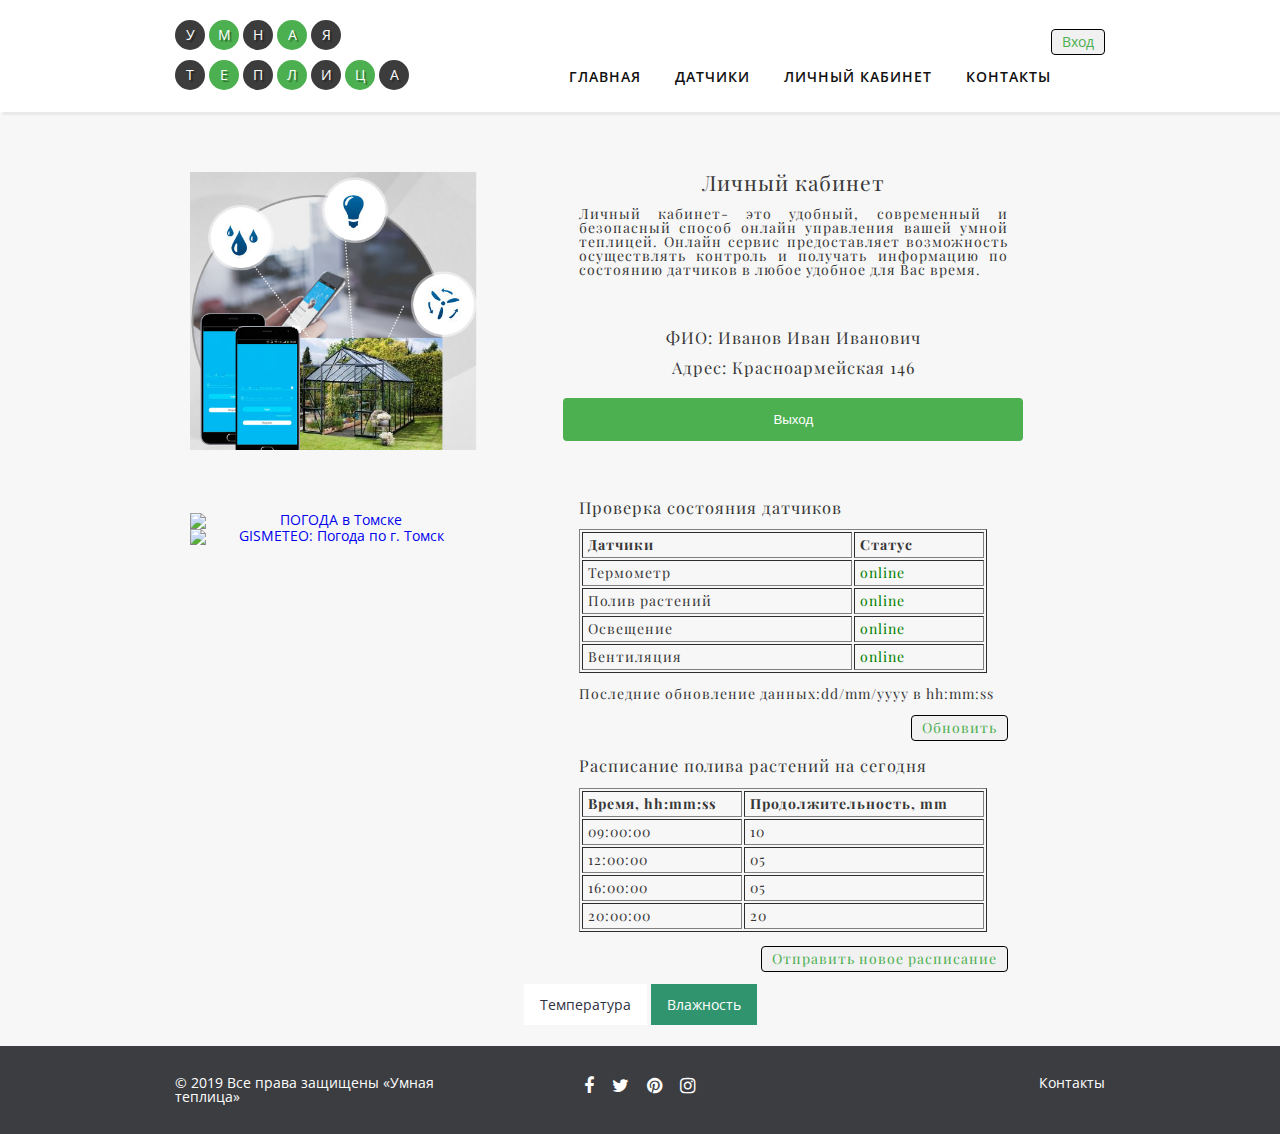
==== frontend/account2.html @ d5b95f82 "Add files via upload" ====
<!DOCTYPE html>
<html>
<head>
  <meta charset="utf-8">
  <meta name="viewport" content="width=device-width, initial-scale=1">
  <title>Умная теплица</title>
  <link rel="stylesheet" type="text/css" href="https://fonts.googleapis.com/css?family=Open+Sans:400,400italic,600,600italic,700,700italic|Playfair+Display:400,700&subset=latin,cyrillic">
  <link rel="stylesheet" type="text/css" href="https://cdnjs.cloudflare.com/ajax/libs/font-awesome/4.4.0/css/font-awesome.css">
  <link rel="stylesheet" type="text/css" href="styles/style.css">
  <script src="https://cdnjs.cloudflare.com/ajax/libs/jquery/2.2.2/jquery.min.js"></script>
  <script src="https://cdnjs.cloudflare.com/ajax/libs/prefixfree/1.0.7/prefixfree.min.js"></script>
  <meta name="viewport" content="width=device-width, initial-scale=1.0">
  <link rel="stylesheet" href="https://maxcdn.bootstrapcdn.com/font-awesome/4.4.0/css/font-awesome.min.css">
  <link rel="stylesheet" href="http://cdn.jsdelivr.net/chartist.js/latest/chartist.min.css">
  <script src="http://cdn.jsdelivr.net/chartist.js/latest/chartist.min.js"></script>
</head>
<body>
  <header>
    <nav class="container">
      <a class="logo" href="">
            <span>У</span>
            <span>М</span>
            <span>Н</span> 
            <span>А</span>
            <span>Я</span>
            <br>
            <span>Т</span>
            <span>Е</span>
            <span>П</span> 
            <span>Л</span>
            <span>И</span>
            <span>Ц</span>
            <span>А</span> 
      </a>  
      <div class="person">
        <br>
        <a href="sign_page.html">Вход</a>
        <br>
      </div>    
        <div class="nav-toggle"><span></span></div>
        <ul id="menu">
          <br>
          <li><a href="index.html">Главная</a></li>
          <li><a href="sensors.html">Датчики</a></li>
          <li><a href="account.html">Личный кабинет</a></li>
          <li><a href="contacts.html">Контакты</a></li>
      </ul>
    </nav>
  </header>
  <div class="container">
      <div class="form">
        <form action="localhost:8080/sample" method="post">
          <div class="col-1-1">
            <p><img src="images/1.png"></p>
          </div>
          <div class="col-1-2">
            <div class="row">

              <h2>Личный кабинет</h2>
              <br>
              <p>Личный кабинет- это удобный, современный и безопасный способ онлайн управления вашей умной теплицей. Онлайн сервис предоставляет возможность осуществлять контроль и получать информацию по состоянию датчиков в любое удобное для Вас время.</p>
              <br>
              <br>
              <br>
            </div>
          </div>
          <h3 id="login" >ФИО: Иванов Иван Иванович</h3>
          <br>
          <h3 id="address">Адрес: Красноармейская 146</h3>
          <br>
          <input type="submit" value="Выход">
        </form>
      </div>
       <div class="form">
          <div class="col-1-1">
            <p></p><center><br /><a href="http://pogoda.vtomske.ru/tomsk.html?informer" target="_blank"><img alt="ПОГОДА в Томске" border="0" src="http://dn.vtomske.ru/weather/informer/29430-2-color.png" title="ПОГОДА в Томске" /></a>
            <p><a href="http://www.gismeteo.ru/towns/29430.htm" target="_blank"><img alt="GISMETEO: Погода по г. Томск" border="0" src="http://informer.gismeteo.ru/G29430-1.GIF" width="200" title="GISMETEO: Погода по г. Томск" /></a></p>
          </div>
          <div class="col-1-2">
            <div class="row">
              <h3>Проверка состояния датчиков</h3>
              <br>
              <table border="1" width="100%" cellpadding="10">
                <tr>
                  <th>Датчики</th>
                  <th>Статус</th>
                 </tr>
                 <tr>
                  <td>Термометр</td>
                  <td class="status">online</td>
                </tr>
                <tr>
                  <td>Полив растений</td>
                  <td class="status">online</td>
                </tr>
                <tr>
                  <td>Освещение</td>
                  <td class="status">online</td>
                </tr>
                <tr>
                  <td>Вентиляция</td>
                  <td class="status">online</td>
                </tr>
              </table>
              <br>
              <p>Последние обновление данных:dd/mm/yyyy в hh:mm:ss</p>
              <br>
              <div class="person">
                <a>Обновить</a>
              </div>
              <br>
              <br>
              <br>
              <h3>Расписание полива растений на сегодня</h3>
              <br>
              <table border="1" width="100%" cellpadding="10">
                <tr>
                  <th>Время, hh:mm:ss</th>
                  <th>Продолжительность, mm</th>
                 </tr>
                 <tr>
                  <td contenteditable='true'>09:00:00</td>
                  <td contenteditable='true'>10</td>
                </tr>
                <tr>
                  <td contenteditable='true'>12:00:00</td>
                  <td contenteditable='true'>05</td>
                </tr>
                <tr>
                  <td contenteditable='true'>16:00:00</td>
                  <td contenteditable='true'>05</td>
                </tr>
                <tr>
                  <td contenteditable='true'>20:00:00</td>
                  <td contenteditable='true'>20</td>
                </tr>
              </table>
              <br>
              <div class="person">
                <a>Отправить новое расписание</a>
                <br>
                <br>
              </div>
              <br>
            </div>
          </div>

          <nav class="sitehere-demos">
            <a href="account.html">Температура</a>
            <a href="account2.html" class="current-demo">Влажность</a>
          </nav>
          <br>
        <!-- График -->
         <div class="col-1-2">
              <div class="container-chart">
                <div class="chart1 ct-chart ct-golden-section"></div>
              </div>
              <script src="js/sitehere-script2.js"></script>
          </div>
        </div>


  </div> <!-- конец div class="container"-->
 <footer style="position: static;">
    <div class="container">
      <div class="footer-col"><span>&copy; 2019 Все права защищены «Умная теплица»</span></div>
      <div class="footer-col">
        <div class="social-bar-wrap">
          <a title="Facebook" href="" target="_blank"><i class="fa fa-facebook"></i></a>
          <a title="Twitter" href="" target="_blank"><i class="fa fa-twitter"></i></a>
          <a title="Pinterest" href="" target="_blank"><i class="fa fa-pinterest"></i></a>
          <a title="Instagram" href="" target="_blank"><i class="fa fa-instagram"></i></a>
        </div>
      </div>
      <div class="footer-col">
        <a href="contacts.html">Контакты</a>
      </div>
    </div>
  </footer>
<script>
$('.nav-toggle').on('click', function(){
$('#menu').toggleClass('active');
});
</script>
</body>
</html>
---- frontend/styles/style.css ----
*, *:after, *:before {
box-sizing: border-box;
padding: 0;
margin: 0;
transition: .5s ease-in-out; /* добавим плавность переходов для всех элементов страницы*/
}
.person a{
	float:right;
	max-width: 1600px;
	display: block;
	position: relative;
	background-color: #f1f1f1;
	text-decoration: none;
	color:#4CAF50;
	border-radius: 4px;
	text-align: center;
	padding:5px 10px;
	border:1px solid black;
}
ul {
list-style: none;
}
a {
text-decoration: none;
outline: none;
}
img {
display: block;
width: 100%;
}
h1, h2, h3, h4, h5, h6{
font-family: 'Playfair Display';
font-weight: normal;
letter-spacing: 1px;
}
p.text {
		font-family: 'Playfair Display';
		letter-spacing: 1px;
    max-width: 60%;
    text-align: justify;
    margin: 10px auto;
}
body {
font-family: 'Open Sans', arial, sans-serif;
font-size: 14px;
line-height: 1;
color: #373737;
background: #f7f7f7;
}
/* добавим очистку потока для всех контейнеров, внутри которых задано обтекание дочерних элементов */
header:after, .container:after, footer:after, .widget-posts-list li:after, #subscribe:after {
content: "";
display: table;
clear: both;
} 
/* стилевой класс, который управляет шириной контейнера сетки*/
.container {
margin: 0 auto;
width: 100%;
max-width: 960px;
padding: 0 15px;
} 
header {
width: 100%;
background: white;
box-shadow: 3px 3px 1px rgba(0,0,0,.05);
padding: 15px 0;
margin-bottom: 30px;
position: relative;
}
/* логотип */
.logo {
display: block; 
float: left;
}
.logo span {
color: white;
display: inline-block;
width: 30px;
height: 30px;
line-height: 30px;
border-radius: 50%;
margin: 5px 0;
text-align: center;
text-shadow: 2px 2px 1px rgba(0,0,0,.4);
}
.logo span:nth-child(odd) {
background: #3c3c3c;
}
.logo span:nth-child(even) {
background: #4cb050;
}
/* меню */
#menu {
float: right;
}
#menu li {
display: inline-block;
margin-right: 30px;
}
#menu a {
color: #111;
text-transform: uppercase;
letter-spacing: 1px;
font-weight: 600;
display: block;
line-height: 40px;
}
#menu a:hover {
color: #EF5A42;
}
#menu li:last-child  {
margin-right: 0;
}
/* класс, который будет добавлен в верхнему меню при нажатии на кнопку и покажет скрытое меню*/
#menu.active {
max-height: 123px;
}
footer {
padding: 30px 0;
background: #3C3D41;
color: white;
position:absolute;
bottom:0;
width: 100%;
max-width: 1600px;
}
.footer-col {
width: 33.3333333333%;
float: left;
}
.footer-col a {
color: white;
}
.footer-col:last-child {
text-align: right;
}
.social-bar-wrap {
text-align: center;
}
.social-bar-wrap a {
padding: 0 7px;
font-size: 18px;
}
.form{
	padding:20px 5px;
	width:100%;
	text-align: center;
}
input[type="text"]{
	width:50%;
	padding:14px 12px;
	margin:10px 0;
	display: inline-block;
	border:1px solid gray;
	border-radius: 4px;
}
input[type=submit]{
	width:50%;
	background-color: #4CAF50;
	color:white;
	padding: 14px 20px;
	margin:8px 0;
	border:none;
	border-radius: 4px;
	cursor:pointer;
}
.col-1-1 {
  width: 33.3333333333%;
  float: left;
  padding: 10px;
}
.col-1-2 {
  width: 66.6666666667%;
  float: left;
}
.col-2-1 {
  width: 66.6666666667%;
  float: left;
}
.col-2-2 {
  width: 33.3333333333%;
  float: left;
  padding: 10px;
}
.container:after, .row:after {
  content: "";
  display: table;
  clear: both;
}
.row {
  margin-bottom: 15px;
  max-width: 1600px;
  font-family: 'Playfair Display';
  letter-spacing: 1px;
  max-width: 70%;
  text-align: justify;
  margin: 10px auto;
}
.container h1 {
	text-align: center;
}
.row h2 {
	text-align: center;
}
.check_status{
	text-align: center;
}
table{
	position: relative;
  width: 95%;
  max-width: 100%;
  
}
.userfoto {
	max-width: 30%;
}
.status {
	color: green;
}
td, th {
	padding: 5px;
}

/*График #1*/
.chart1.ct-chart .ct-series.ct-series-a .ct-line {
  stroke: #F04D3A;
  stroke-width: 5px;
  stroke-dasharray: 5px 5px;
  animation: dashoffset-seven 200ms infinite linear;
}
.chart1.ct-chart .ct-series.ct-series-a .ct-point{
  stroke: #B22819;
}

.chart1.ct-chart .ct-series.ct-series-b .ct-line {
  stroke: #4DB543;
  stroke-width: 5px;
  stroke-dasharray: 5px 5px;
  animation: dashoffset-seven 200ms infinite linear;
}
.chart1.ct-chart .ct-series.ct-series-b .ct-point{
  stroke: #0FB500;
}

@keyframes dashoffset-seven {
  0% {
    stroke-dashoffset: 7px;
  }
  100% {
    stroke-dashoffset: 0px;
  }
}
/*переключение графиков*/
.sitehere-demos {
  text-align: center;
}

.sitehere-demos a{
  padding:11px 16px;
  background-color: #fff;
  text-decoration: none;
  color:#2D313F;
  -webkit-transition:all 0.35s ease;
  transition:all 0.35s ease;
}

.sitehere-demos a:hover{
  padding:11px 16px;
  background-color: #3DBC8E;
  text-decoration: none;
  color:#fff;
}

a.current-demo {
  background-color: #30946F;
  color:#fff;
}
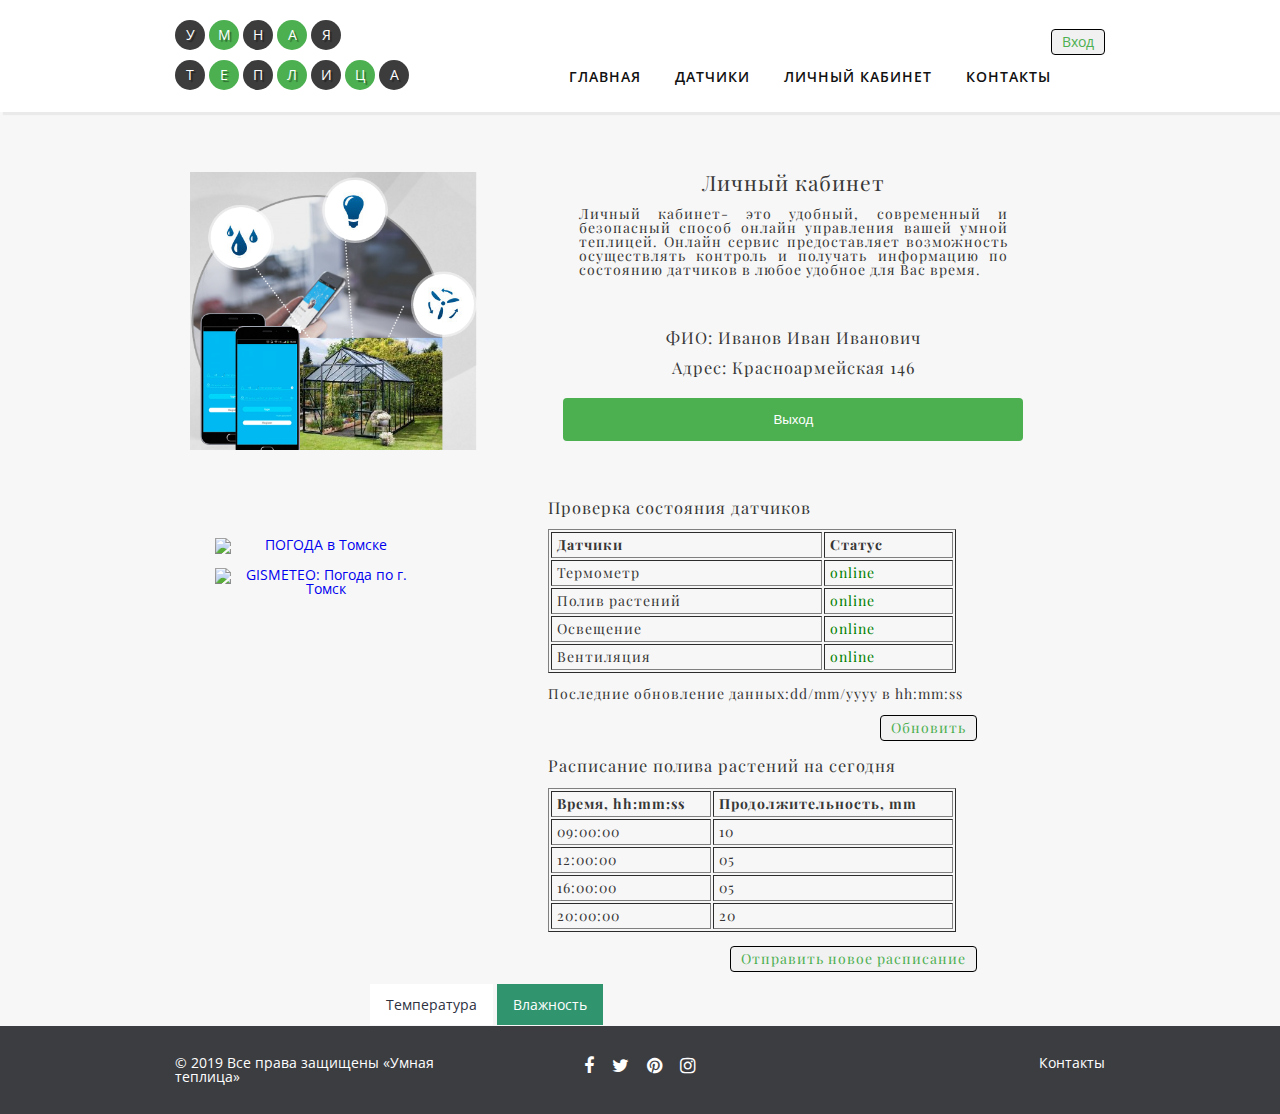
==== commit 333d4a50: "Add files via upload" ====
--- a/frontend/account2.html
+++ b/frontend/account2.html
@@ -72,8 +72,9 @@
         </form>
       </div>
        <div class="form">
-          <div class="col-1-1">
+          <div class="col-1-3">
             <p></p><center><br /><a href="http://pogoda.vtomske.ru/tomsk.html?informer" target="_blank"><img alt="ПОГОДА в Томске" border="0" src="http://dn.vtomske.ru/weather/informer/29430-2-color.png" title="ПОГОДА в Томске" /></a>
+            <br>
             <p><a href="http://www.gismeteo.ru/towns/29430.htm" target="_blank"><img alt="GISMETEO: Погода по г. Томск" border="0" src="http://informer.gismeteo.ru/G29430-1.GIF" width="200" title="GISMETEO: Погода по г. Томск" /></a></p>
           </div>
           <div class="col-1-2">
@@ -145,13 +146,13 @@
             </div>
           </div>
 
+        <!-- График -->
+         <div class="col-1-2">
           <nav class="sitehere-demos">
             <a href="account.html">Температура</a>
             <a href="account2.html" class="current-demo">Влажность</a>
           </nav>
           <br>
-        <!-- График -->
-         <div class="col-1-2">
               <div class="container-chart">
                 <div class="chart1 ct-chart ct-golden-section"></div>
               </div>
--- a/frontend/styles/style.css
+++ b/frontend/styles/style.css
@@ -276,3 +276,11 @@
   background-color: #30946F;
   color:#fff;
 }
+.col-1-3 {
+    float: left;
+    padding: 35px;
+    width: 30%;
+}
+.col-1-4 {
+float: left;
+}
